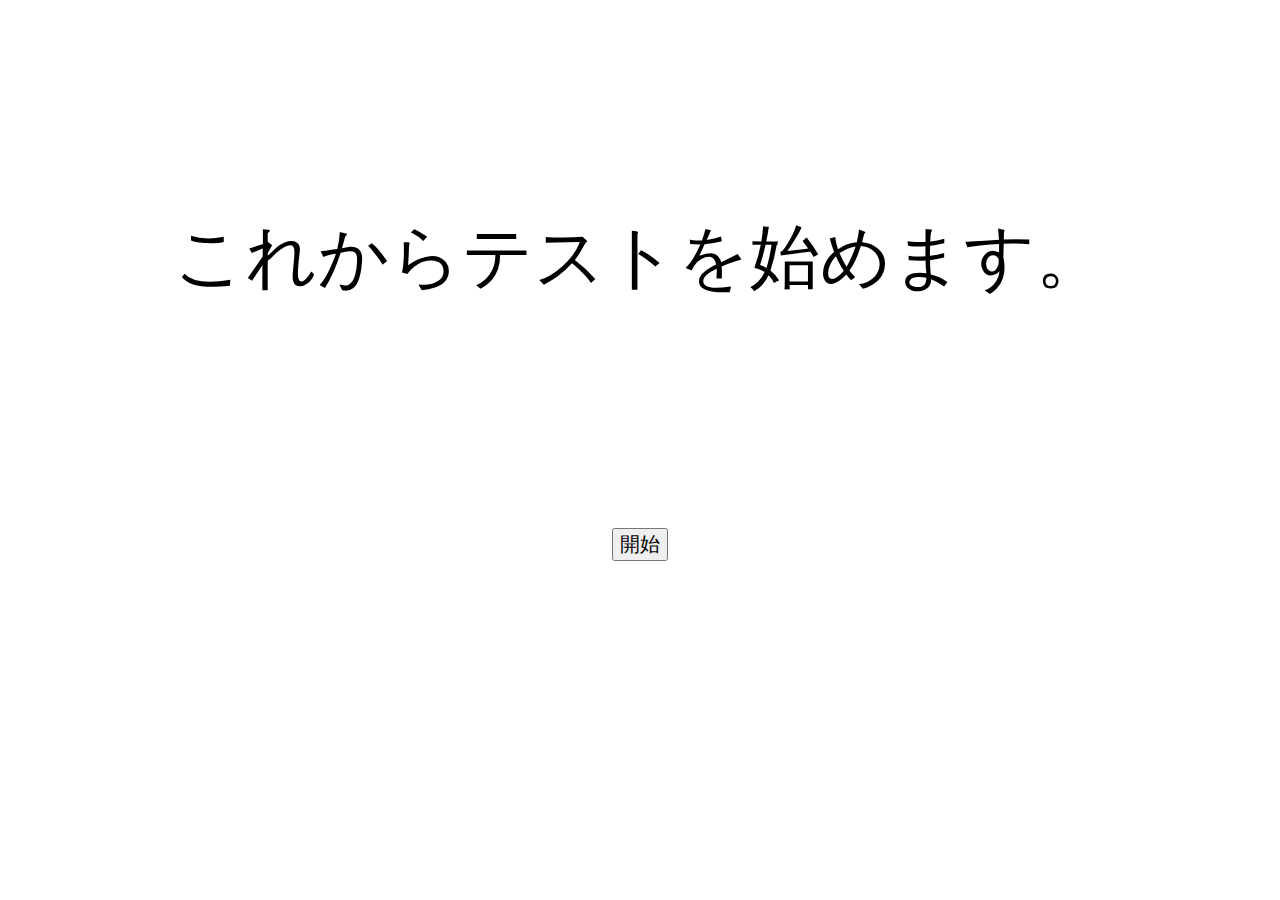
==== index.html @ 67dccf4d "Rename iindex.html to index.html" ====
<!DOCTYPE html>
<html lang="ja">
<head>
    <meta charset="UTF-8">
    <meta http-equiv="X-UA-Compatible" content="IE=edge">
    <meta name="viewport" content="width=device-width, initial-scale=1.0">
    <title>kuizu</title>
    <link rel="stylesheet" href="iindex.css">
    
</head>
<body>
    <div id="title">これからテストを始めます。</div>
    <p id="button"><button type=“button” onclick="location.href='https://gongdaoyuito.github.io/3Gproj/'" id="button2">開始</button></p>
</body>
</html>
---- iindex.css ----
#title{
    text-align: center;
    line-height: 500px;
    font-size: 70px;
}
#button{
    text-align: center;
    font-size: 20px;
}
#button2{
    text-align: center;
    font-size: 20px;
}
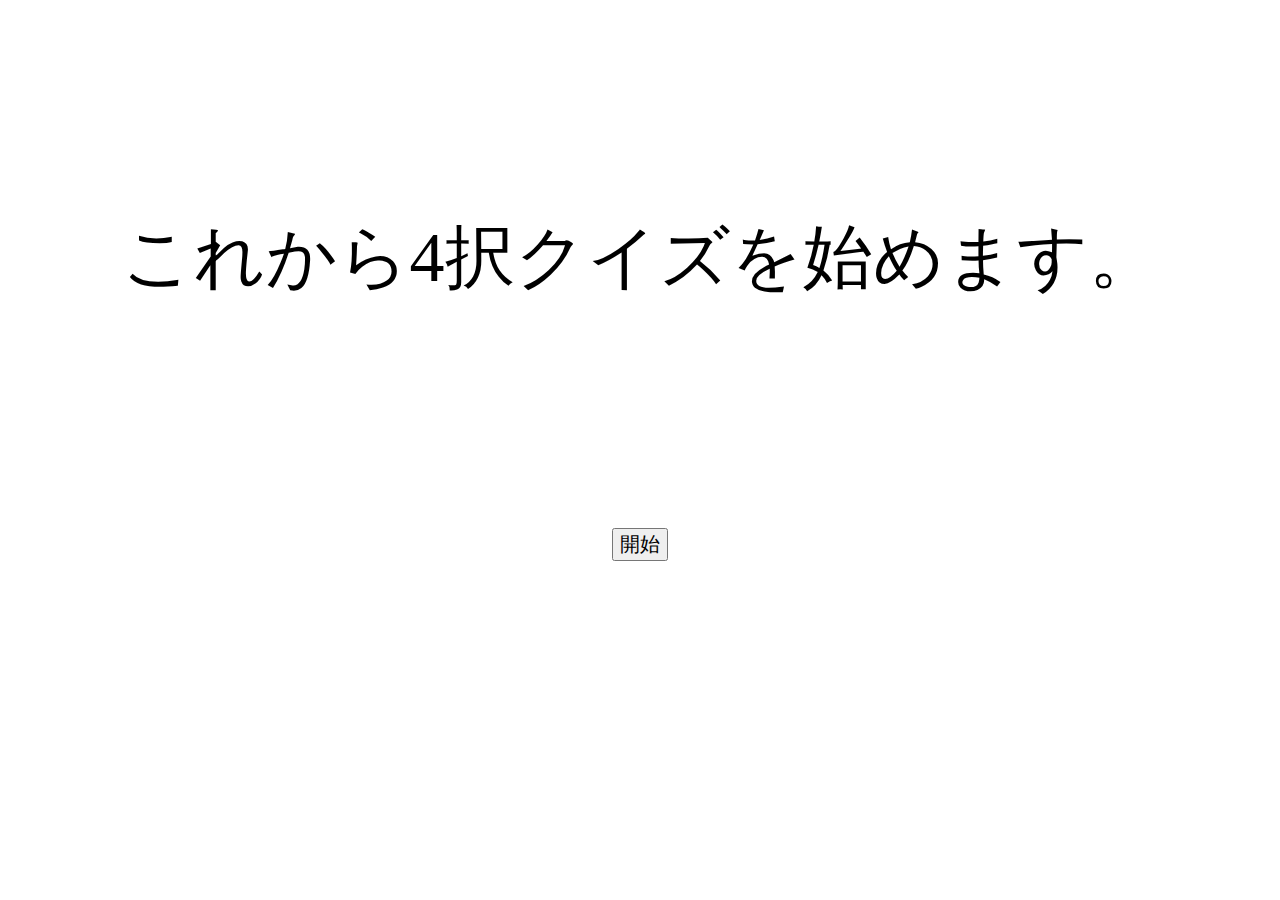
==== commit dc510ec4: "Update index.html" ====
--- a/index.html
+++ b/index.html
@@ -9,7 +9,7 @@
     
 </head>
 <body>
-    <div id="title">これからテストを始めます。</div>
+    <div id="title">これから4択クイズを始めます。</div>
     <p id="button"><button type=“button” onclick="location.href='https://gongdaoyuito.github.io/3Gproj/'" id="button2">開始</button></p>
 </body>
 </html>
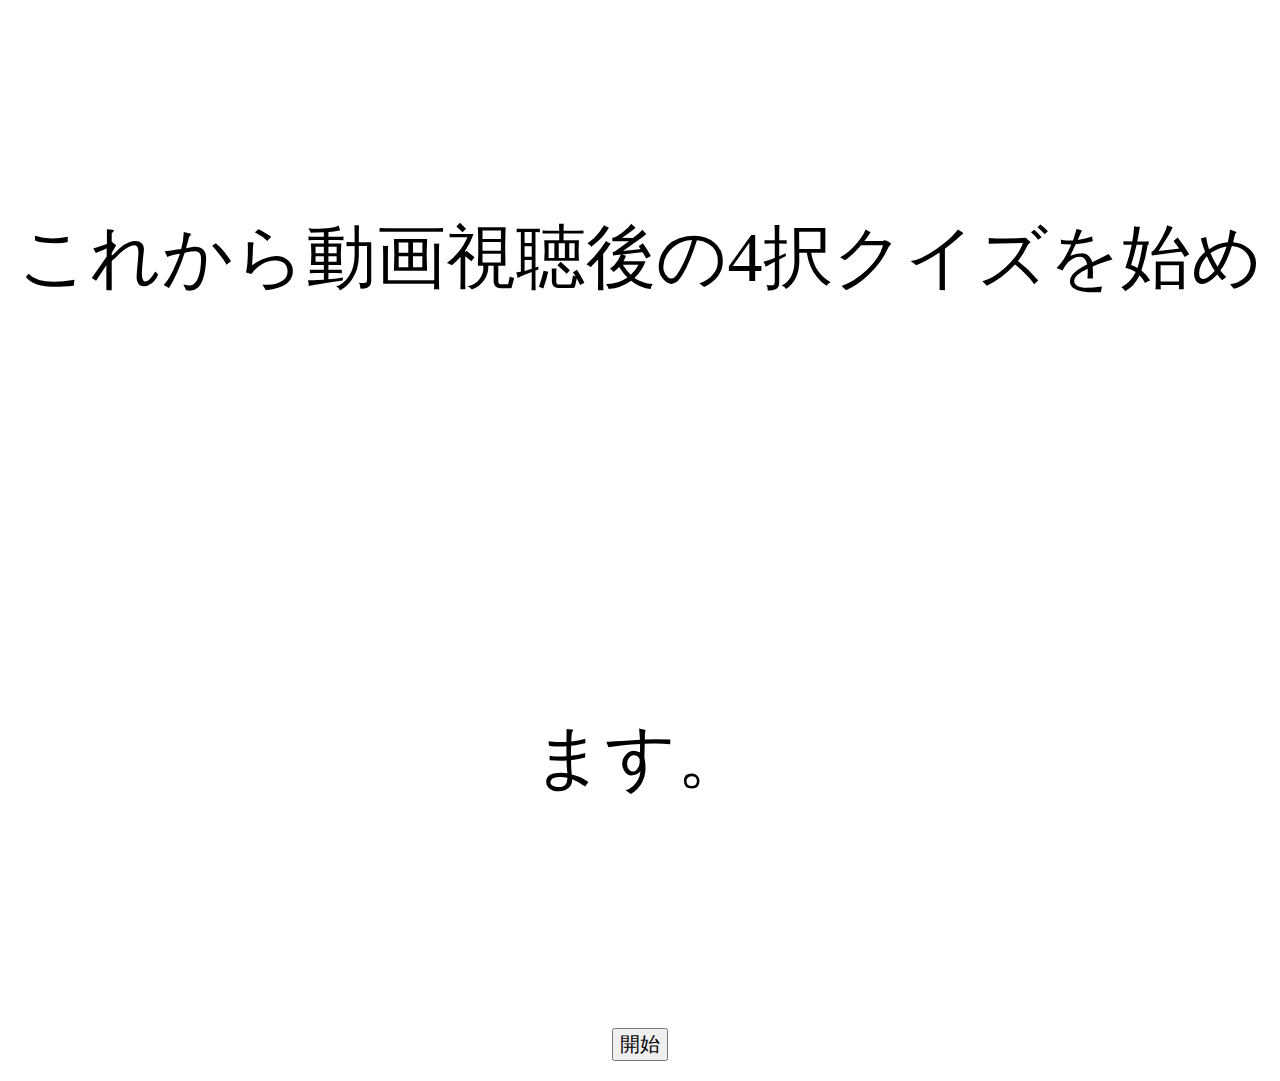
==== commit be300eaf: "Update index.html" ====
--- a/index.html
+++ b/index.html
@@ -9,7 +9,7 @@
     
 </head>
 <body>
-    <div id="title">これから4択クイズを始めます。</div>
+    <div id="title">これから動画視聴後の4択クイズを始めます。</div>
     <p id="button"><button type=“button” onclick="location.href='https://gongdaoyuito.github.io/3Gproj/'" id="button2">開始</button></p>
 </body>
 </html>
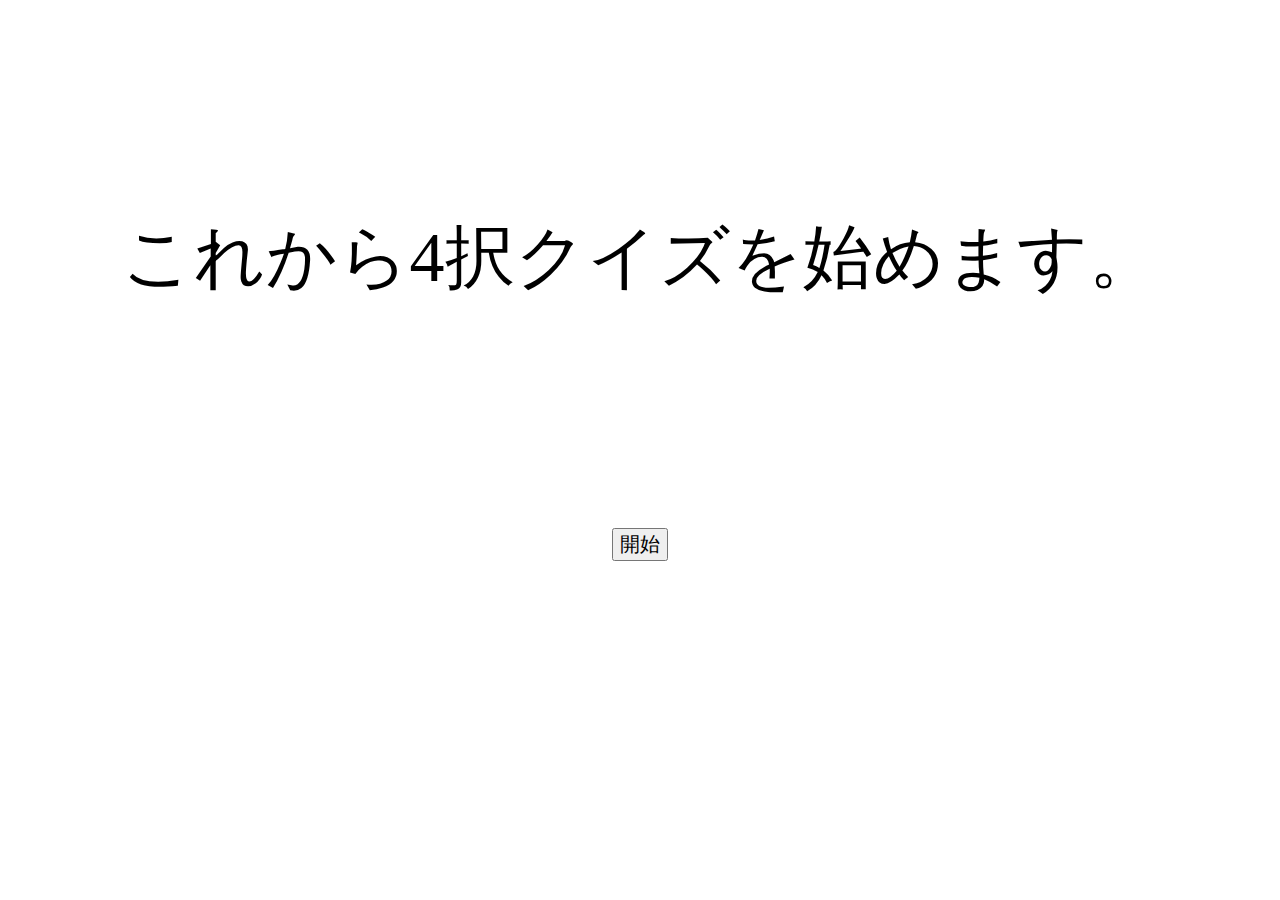
==== commit f66bc5c2: "Update index.html" ====
--- a/index.html
+++ b/index.html
@@ -9,7 +9,7 @@
     
 </head>
 <body>
-    <div id="title">これから動画視聴後の4択クイズを始めます。</div>
+    <div id="title">これから4択クイズを始めます。</div>
     <p id="button"><button type=“button” onclick="location.href='https://gongdaoyuito.github.io/3Gproj/'" id="button2">開始</button></p>
 </body>
 </html>
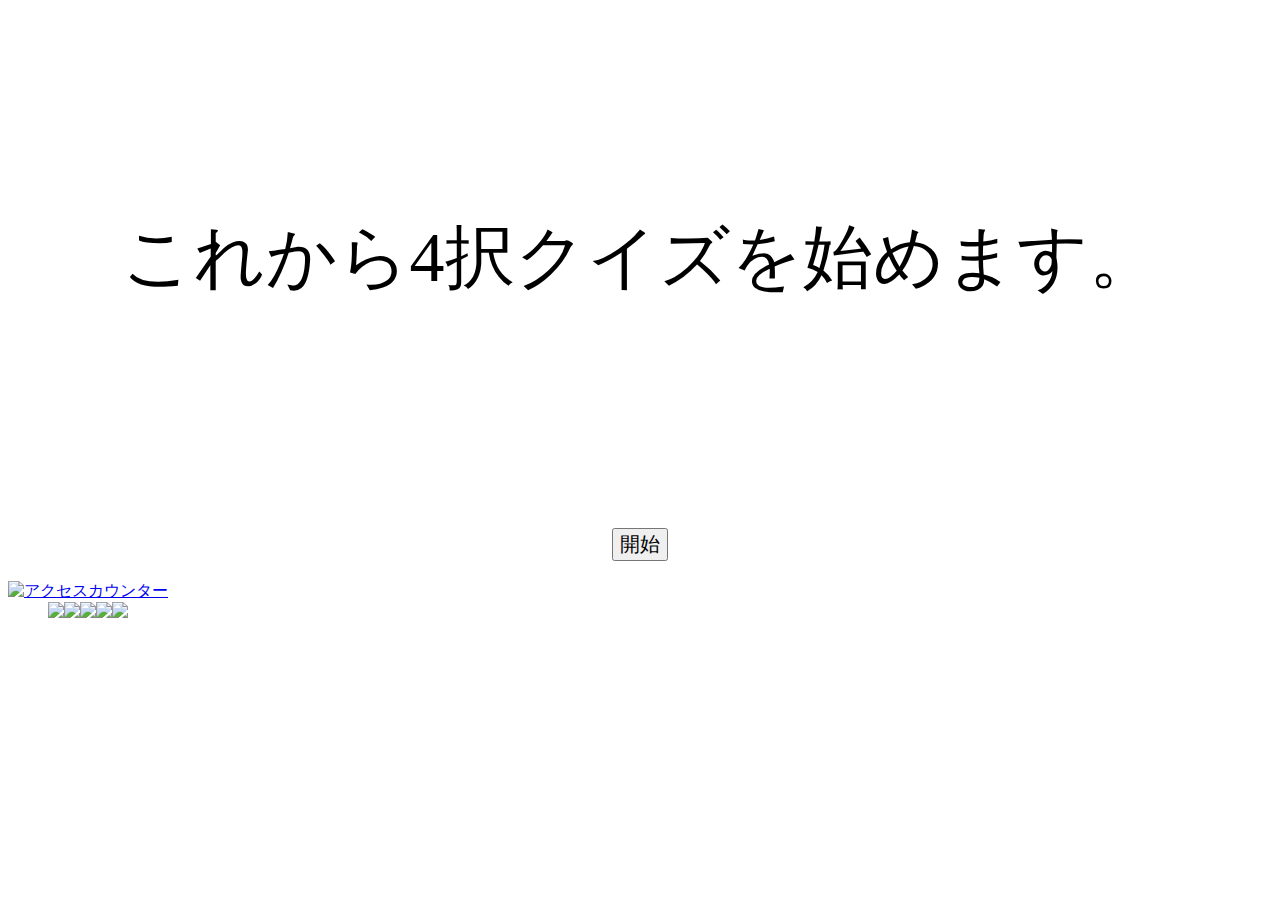
==== commit 8a0066d6: "Update index.html" ====
--- a/index.html
+++ b/index.html
@@ -11,5 +11,7 @@
 <body>
     <div id="title">これから4択クイズを始めます。</div>
     <p id="button"><button type=“button” onclick="location.href='https://gongdaoyuito.github.io/3Gproj/'" id="button2">開始</button></p>
+    <table border="0" cellspacing="0" cellpadding="0"><tr><td align="center"><a href="http://www.rays-counter.com/"><img src="http://www.rays-counter.com/d492_f6_022/61387dd4124b6/" alt="アクセスカウンター" border="0"></a></td></tr><tr><td align="center"><img src="http://www.rays-counter.com/images/counter_01.gif" border="0"><img src="http://www.rays-counter.com/images/counter_02.gif" border="0"><img src="http://www.rays-counter.com/images/counter_03.gif" border="0"><img src="http://www.rays-counter.com/images/counter_04.gif" border="0" ><img src="http://www.rays-counter.com/images/counter_05.gif" border="0"></td></tr></table>
+
 </body>
 </html>
